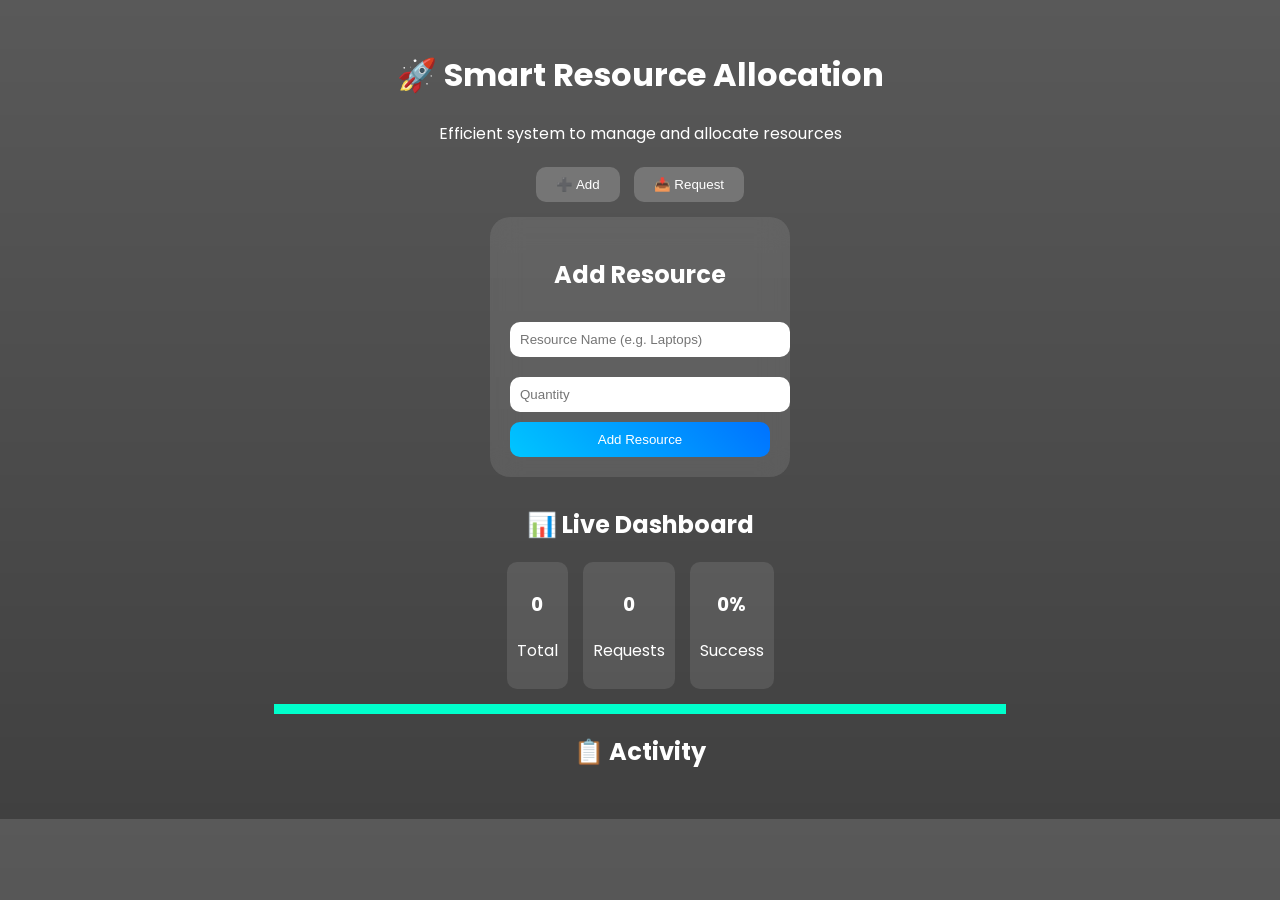
==== index.html @ 3aabd634 "Initial commit" ====
<!DOCTYPE html>
<html lang="en">
<head>
    <meta charset="UTF-8">
    <title>Smart Resource Allocation</title>

    <link href="https://fonts.googleapis.com/css2?family=Poppins:wght@300;400;600&display=swap" rel="stylesheet">
    <link rel="stylesheet" href="style.css">
</head>

<body>

<div class="main-container">

    <h1>🚀 Smart Resource Allocation</h1>
    <p class="subtitle">Efficient system to manage and allocate resources</p>

    <!-- Toggle -->
    <div class="toggle-buttons">
        <button onclick="showSection('add')" id="addBtn" class="active">➕ Add</button>
        <button onclick="showSection('request')" id="requestBtn">📥 Request</button>
    </div>

    <!-- Slider -->
    <div class="slider-wrapper">
        <div class="slider">

            <!-- ADD -->
            <div class="slide">
                <div class="card">
                    <h2>Add Resource</h2>

                    <input id="resourceName" placeholder="Resource Name (e.g. Laptops)">
                    <input id="resourceQty" type="number" placeholder="Quantity">

                    <button>Add Resource</button>
                </div>
            </div>

            <!-- REQUEST -->
            <div class="slide">
                <div class="card">
                    <h2>Request Resource</h2>

                    <input id="requestName" placeholder="Resource Name">
                    <input id="requestQty" type="number" placeholder="Quantity">

                    <button>Request Resource</button>
                </div>
            </div>

        </div>
    </div>

    <!-- DASHBOARD -->
    <div class="dashboard">
        <h2>📊 Live Dashboard</h2>

        <div class="stats">
            <div class="stat"><h3 id="totalResources">0</h3><p>Total</p></div>
            <div class="stat"><h3 id="totalRequests">0</h3><p>Requests</p></div>
            <div class="stat"><h3 id="successRate">0%</h3><p>Success</p></div>
        </div>

        <div class="progress-bar">
            <div id="progressFill"></div>
        </div>
    </div>

    <!-- OUTPUT -->
    <div class="output">
        <h2>📋 Activity</h2>
        <ul id="resultList"></ul>
    </div>

</div>

<script src="script.js"></script>

</body>
</html>
---- style.css ----
body {
    margin: 0;
    font-family: 'Poppins', sans-serif;

    background:
        linear-gradient(rgba(0,0,0,0.65), rgba(0,0,0,0.75)),
        url('https://images.unsplash.com/photo-1520607162513-77705c0f0d4a');

    background-size: cover;
    color: white;
}

.main-container {
    text-align: center;
    padding: 30px;
}

/* Buttons */
.toggle-buttons button {
    padding: 10px 20px;
    margin: 5px;
    border-radius: 10px;
    border: none;
    background: rgba(255,255,255,0.2);
    color: white;
    cursor: pointer;
}
.active {
    background: linear-gradient(45deg, #00c6ff, #0072ff);
}

/* Slider */
.slider-wrapper {
    width: 320px;
    margin: auto;
    overflow: hidden;
}
.slider {
    display: flex;
    width: 200%;
    transition: 0.5s;
}
.slide {
    width: 50%;
    padding: 10px;
}

/* Card */
.card {
    background: rgba(255,255,255,0.1);
    backdrop-filter: blur(15px);
    padding: 20px;
    border-radius: 20px;
}

/* Inputs */
input {
    width: 100%;
    margin: 10px 0;
    padding: 10px;
    border-radius: 10px;
    border: none;
}

/* Button Style */
.card button {
    width: 100%;
    padding: 10px;
    border-radius: 10px;
    border: none;
    background: linear-gradient(45deg, #00c6ff, #0072ff);
    color: white;
    cursor: pointer;
    position: relative;
    overflow: hidden;
}

/* Click animation */
.card button:active {
    transform: scale(0.95);
}

/* Hover glow */
.card button:hover {
    box-shadow: 0 0 15px #00c6ff;
    transition: 0.3s;
}

/* Ripple */
.ripple {
    position: absolute;
    border-radius: 50%;
    transform: scale(0);
    animation: rippleEffect 0.6s linear;
    background: rgba(255,255,255,0.6);
}

@keyframes rippleEffect {
    to {
        transform: scale(4);
        opacity: 0;
    }
}

/* Dashboard */
.stats {
    display: flex;
    justify-content: center;
    gap: 15px;
}
.stat {
    background: rgba(255,255,255,0.1);
    padding: 10px;
    border-radius: 10px;
}

/* Progress */
.progress-bar {
    width: 60%;
    height: 10px;
    background: rgba(255,255,255,0.2);
    margin: 15px auto;
}
#progressFill {
    height: 100%;
    background: #00ffcc;
}

/* Output */
li {
    margin: 8px;
    padding: 10px;
    border-radius: 10px;
}
.success { background: rgba(0,255,0,0.3); }
.error { background: rgba(255,0,0,0.3); }
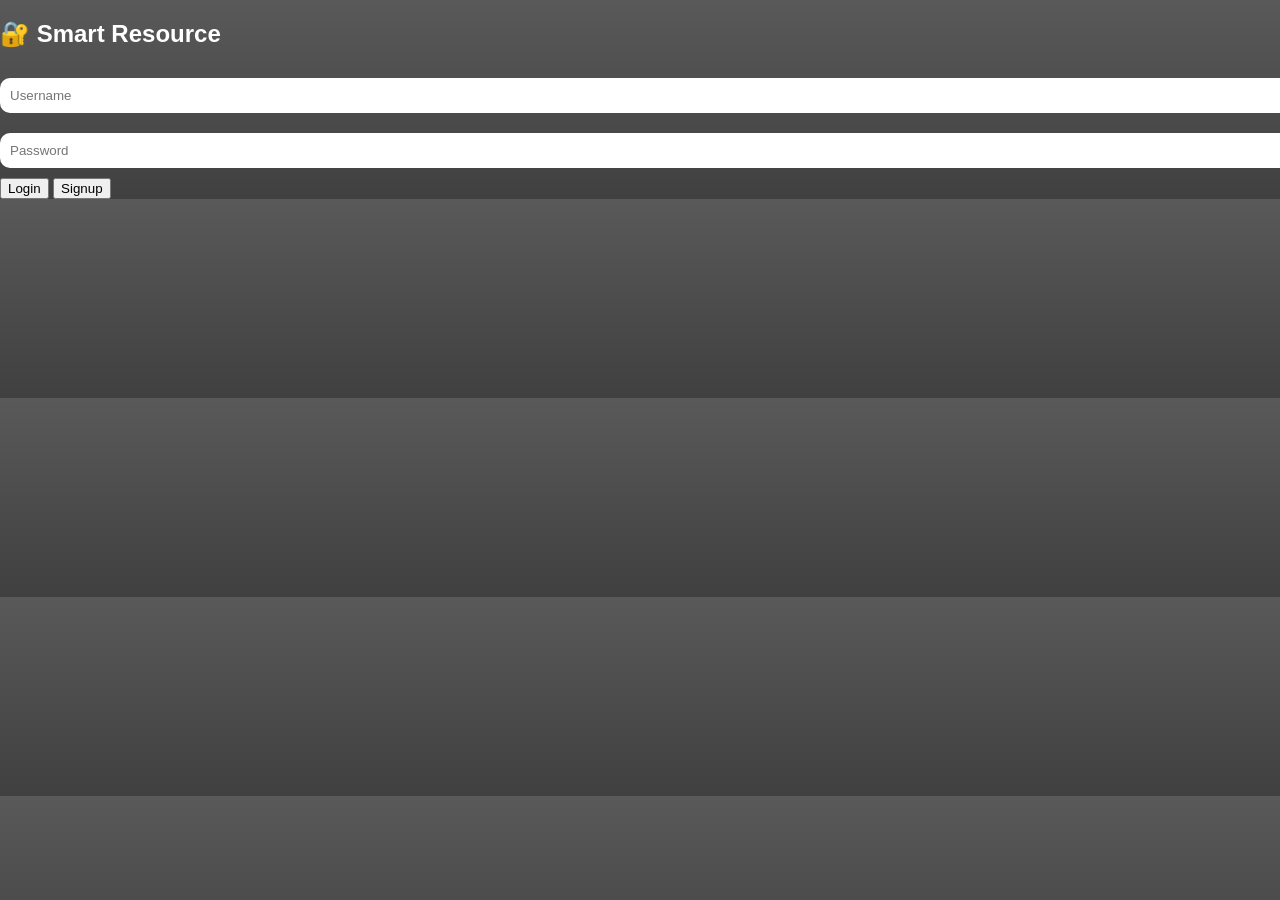
==== commit 790a9231: "Refactor index.html for login interface created a login or sign up page to access this page personal" ====
--- a/index.html
+++ b/index.html
@@ -1,81 +1,23 @@
 <!DOCTYPE html>
-<html lang="en">
+<html>
 <head>
-    <meta charset="UTF-8">
-    <title>Smart Resource Allocation</title>
-
-    <link href="https://fonts.googleapis.com/css2?family=Poppins:wght@300;400;600&display=swap" rel="stylesheet">
-    <link rel="stylesheet" href="style.css">
+<meta charset="UTF-8">
+<title>Login</title>
+<link rel="stylesheet" href="style.css">
 </head>
 
-<body>
+<body class="center">
 
-<div class="main-container">
+<div class="login-card small">
+    <h2>🔐 Smart Resource</h2>
 
-    <h1>🚀 Smart Resource Allocation</h1>
-    <p class="subtitle">Efficient system to manage and allocate resources</p>
+    <input id="user" placeholder="Username">
+    <input id="pass" type="password" placeholder="Password">
 
-    <!-- Toggle -->
-    <div class="toggle-buttons">
-        <button onclick="showSection('add')" id="addBtn" class="active">➕ Add</button>
-        <button onclick="showSection('request')" id="requestBtn">📥 Request</button>
-    </div>
-
-    <!-- Slider -->
-    <div class="slider-wrapper">
-        <div class="slider">
-
-            <!-- ADD -->
-            <div class="slide">
-                <div class="card">
-                    <h2>Add Resource</h2>
-
-                    <input id="resourceName" placeholder="Resource Name (e.g. Laptops)">
-                    <input id="resourceQty" type="number" placeholder="Quantity">
-
-                    <button>Add Resource</button>
-                </div>
-            </div>
-
-            <!-- REQUEST -->
-            <div class="slide">
-                <div class="card">
-                    <h2>Request Resource</h2>
-
-                    <input id="requestName" placeholder="Resource Name">
-                    <input id="requestQty" type="number" placeholder="Quantity">
-
-                    <button>Request Resource</button>
-                </div>
-            </div>
-
-        </div>
-    </div>
-
-    <!-- DASHBOARD -->
-    <div class="dashboard">
-        <h2>📊 Live Dashboard</h2>
-
-        <div class="stats">
-            <div class="stat"><h3 id="totalResources">0</h3><p>Total</p></div>
-            <div class="stat"><h3 id="totalRequests">0</h3><p>Requests</p></div>
-            <div class="stat"><h3 id="successRate">0%</h3><p>Success</p></div>
-        </div>
-
-        <div class="progress-bar">
-            <div id="progressFill"></div>
-        </div>
-    </div>
-
-    <!-- OUTPUT -->
-    <div class="output">
-        <h2>📋 Activity</h2>
-        <ul id="resultList"></ul>
-    </div>
-
+    <button onclick="login()">Login</button>
+    <button onclick="signup()">Signup</button>
 </div>
 
 <script src="script.js"></script>
-
 </body>
-</html>+</html>
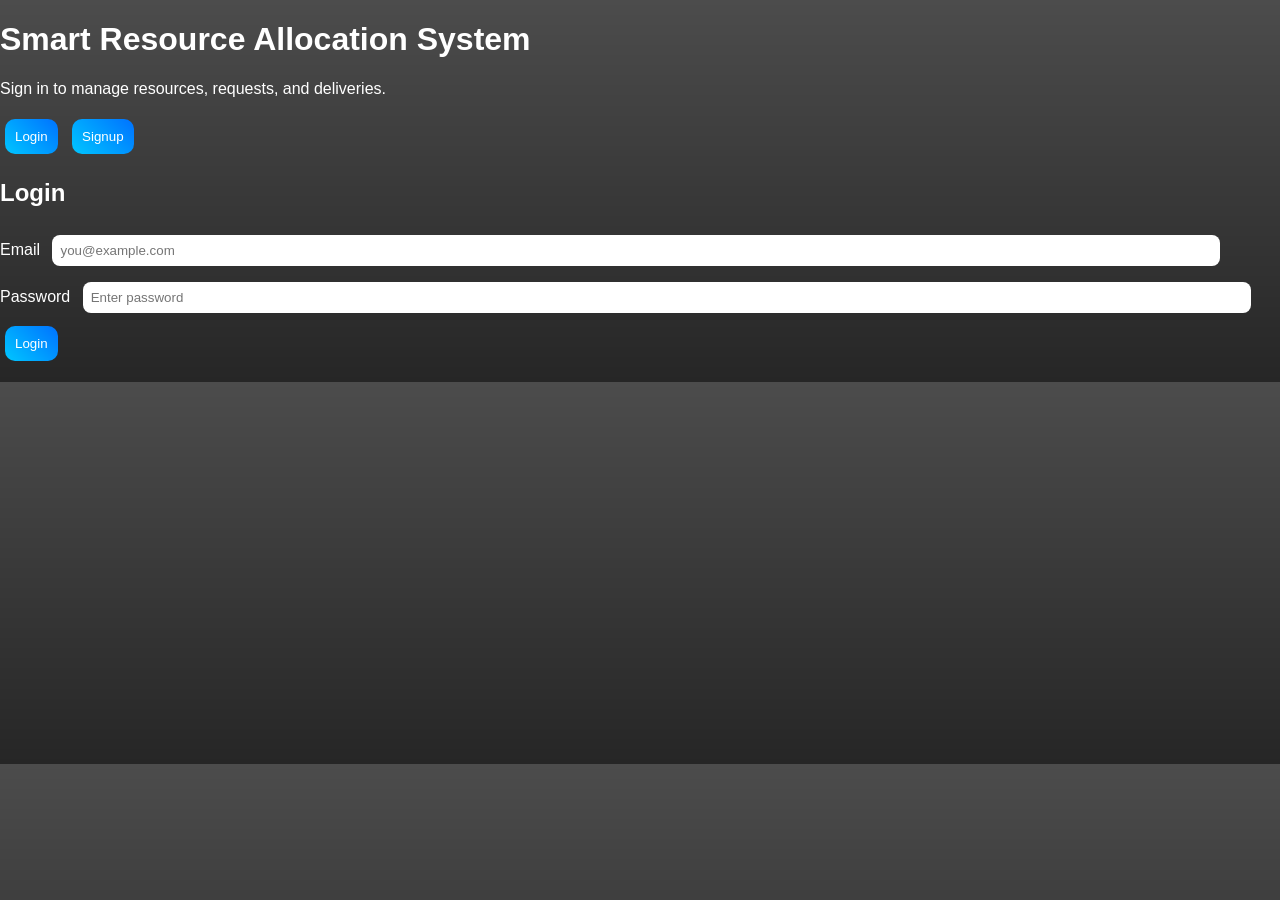
==== commit b4b624bf: "Enhance login page with responsive design and styles" ====
--- a/index.html
+++ b/index.html
@@ -1,23 +1,61 @@
 <!DOCTYPE html>
-<html>
+<html lang="en">
 <head>
-<meta charset="UTF-8">
-<title>Login</title>
-<link rel="stylesheet" href="style.css">
+  <meta charset="UTF-8" />
+  <meta name="viewport" content="width=device-width, initial-scale=1.0" />
+  <title>Smart Resource Allocation System - Login</title>
+  <link rel="preconnect" href="https://fonts.googleapis.com" />
+  <link rel="preconnect" href="https://fonts.gstatic.com" crossorigin />
+  <link href="https://fonts.googleapis.com/css2?family=Inter:wght@400;600;700;800&display=swap" rel="stylesheet" />
+  <link rel="stylesheet" href="style.css" />
 </head>
+<body class="auth-body">
+  <div class="background-overlay"></div>
+  <div class="bg-scene" aria-hidden="true">
+    <div class="bg-mesh"></div>
+    <span class="orb orb-a"></span>
+    <span class="orb orb-b"></span>
+    <span class="orb orb-c"></span>
+    <span class="orb orb-d"></span>
+    <div class="cursor-glow" id="cursorGlow"></div>
+  </div>
+  <main class="auth-container glass-card">
+    <h1>Smart Resource Allocation System</h1>
+    <p class="subtext">Sign in to manage resources, requests, and deliveries.</p>
 
-<body class="center">
+    <div class="tab-row">
+      <button id="showLoginBtn" class="tab-btn active" type="button">Login</button>
+      <button id="showSignupBtn" class="tab-btn" type="button">Signup</button>
+    </div>
 
-<div class="login-card small">
-    <h2>🔐 Smart Resource</h2>
+    <form id="loginForm" class="auth-form">
+      <h2>Login</h2>
+      <label for="loginEmail">Email</label>
+      <input id="loginEmail" name="loginEmail" type="email" placeholder="you@example.com" required />
 
-    <input id="user" placeholder="Username">
-    <input id="pass" type="password" placeholder="Password">
+      <label for="loginPassword">Password</label>
+      <input id="loginPassword" name="loginPassword" type="password" placeholder="Enter password" required />
 
-    <button onclick="login()">Login</button>
-    <button onclick="signup()">Signup</button>
-</div>
+      <button type="submit" class="btn-primary">Login</button>
+    </form>
 
-<script src="script.js"></script>
+    <form id="signupForm" class="auth-form hidden">
+      <h2>Signup</h2>
+      <label for="signupName">Full Name</label>
+      <input id="signupName" name="signupName" type="text" placeholder="Your name" required />
+
+      <label for="signupEmail">Email</label>
+      <input id="signupEmail" name="signupEmail" type="email" placeholder="you@example.com" required />
+
+      <label for="signupPassword">Password</label>
+      <input id="signupPassword" name="signupPassword" type="password" minlength="4" placeholder="Min 4 characters" required />
+
+      <button type="submit" class="btn-primary">Create Account</button>
+    </form>
+
+    <p id="authMessage" class="message" role="alert"></p>
+  </main>
+
+  <script src="script.js"></script>
 </body>
 </html>
--- a/style.css
+++ b/style.css
@@ -3,134 +3,98 @@
     font-family: 'Poppins', sans-serif;
 
     background:
-        linear-gradient(rgba(0,0,0,0.65), rgba(0,0,0,0.75)),
-        url('https://images.unsplash.com/photo-1520607162513-77705c0f0d4a');
+    linear-gradient(rgba(0,0,0,0.7), rgba(0,0,0,0.85)),
+    url('https://images.unsplash.com/photo-1494412651409-8963ce7935a7');
 
     background-size: cover;
     color: white;
 }
 
-.main-container {
-    text-align: center;
-    padding: 30px;
+/* CENTER LOGIN */
+.center {
+    display: flex;
+    justify-content: center;
+    align-items: center;
+    height: 100vh;
 }
 
-/* Buttons */
-.toggle-buttons button {
-    padding: 10px 20px;
+/* LOGIN */
+.login-card.small {
+    width: 250px;
+    padding: 20px;
+    border-radius: 15px;
+    background: rgba(255,255,255,0.1);
+    backdrop-filter: blur(15px);
+    text-align: center;
+}
+
+/* MAIN */
+.container {
+    text-align: center;
+    padding: 20px;
+}
+
+/* BUTTONS */
+button {
+    padding: 10px;
     margin: 5px;
     border-radius: 10px;
     border: none;
-    background: rgba(255,255,255,0.2);
+    background: linear-gradient(45deg,#00c6ff,#0072ff);
     color: white;
     cursor: pointer;
 }
-.active {
-    background: linear-gradient(45deg, #00c6ff, #0072ff);
+
+/* FORM */
+.form-box {
+    background: rgba(255,255,255,0.1);
+    padding: 15px;
+    border-radius: 15px;
+    width: 280px;
+    margin: auto;
+    backdrop-filter: blur(10px);
 }
+.hidden { display: none; }
 
-/* Slider */
-.slider-wrapper {
-    width: 320px;
-    margin: auto;
-    overflow: hidden;
-}
-.slider {
-    display: flex;
-    width: 200%;
-    transition: 0.5s;
-}
-.slide {
-    width: 50%;
-    padding: 10px;
-}
-
-/* Card */
-.card {
-    background: rgba(255,255,255,0.1);
-    backdrop-filter: blur(15px);
-    padding: 20px;
-    border-radius: 20px;
-}
-
-/* Inputs */
+/* INPUT */
 input {
-    width: 100%;
-    margin: 10px 0;
-    padding: 10px;
-    border-radius: 10px;
+    width: 90%;
+    padding: 8px;
+    margin: 8px;
+    border-radius: 8px;
     border: none;
 }
 
-/* Button Style */
-.card button {
-    width: 100%;
-    padding: 10px;
+/* CARD */
+.card {
+    background: rgba(255,255,255,0.1);
+    padding: 15px;
+    margin: 15px;
     border-radius: 10px;
-    border: none;
-    background: linear-gradient(45deg, #00c6ff, #0072ff);
-    color: white;
-    cursor: pointer;
-    position: relative;
-    overflow: hidden;
+    box-shadow: 0 0 20px rgba(0,200,255,0.3);
 }
 
-/* Click animation */
-.card button:active {
-    transform: scale(0.95);
+/* CHARTS */
+.charts {
+    width: 80%;
+    margin: auto;
 }
 
-/* Hover glow */
-.card button:hover {
-    box-shadow: 0 0 15px #00c6ff;
-    transition: 0.3s;
+canvas {
+    margin: 20px auto;
+    max-width: 500px;
+    background: rgba(255,255,255,0.05);
+    padding: 10px;
+    border-radius: 15px;
 }
 
-/* Ripple */
-.ripple {
-    position: absolute;
-    border-radius: 50%;
-    transform: scale(0);
-    animation: rippleEffect 0.6s linear;
-    background: rgba(255,255,255,0.6);
+/* LIST */
+li {
+    padding: 8px;
+    margin: 5px;
+    border-radius: 8px;
 }
+.success { background: green; }
+.error { background: red; }
 
-@keyframes rippleEffect {
-    to {
-        transform: scale(4);
-        opacity: 0;
-    }
-}
-
-/* Dashboard */
-.stats {
-    display: flex;
-    justify-content: center;
-    gap: 15px;
-}
-.stat {
-    background: rgba(255,255,255,0.1);
-    padding: 10px;
-    border-radius: 10px;
-}
-
-/* Progress */
-.progress-bar {
-    width: 60%;
-    height: 10px;
-    background: rgba(255,255,255,0.2);
-    margin: 15px auto;
-}
-#progressFill {
-    height: 100%;
-    background: #00ffcc;
-}
-
-/* Output */
-li {
-    margin: 8px;
-    padding: 10px;
-    border-radius: 10px;
-}
-.success { background: rgba(0,255,0,0.3); }
-.error { background: rgba(255,0,0,0.3); }+.close { background: red; }
